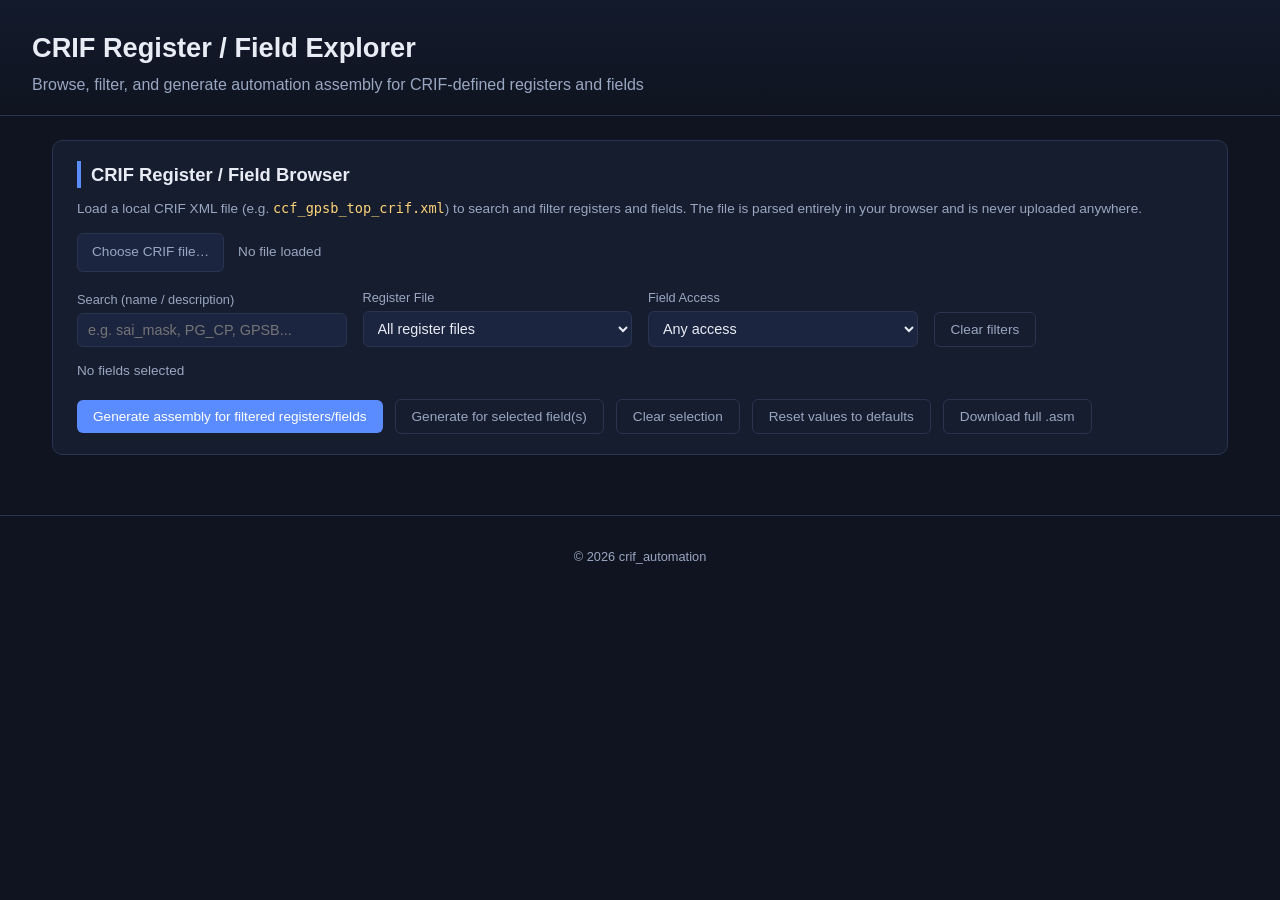
==== index.html @ 4da5307a "Initial commit: CRIF register/field explorer + assembly generator" ====
<!DOCTYPE html>
<html lang="en">
<head>
  <meta charset="UTF-8">
  <meta name="viewport" content="width=device-width, initial-scale=1.0">
  <title>x86 Instruction Automation Script Builder</title>
  <link rel="stylesheet" href="styles.css">
</head>
<body>
  <header class="app-header">
    <h1>CRIF Register / Field Explorer</h1>
    <p class="subtitle">Browse, filter, and generate automation assembly for CRIF-defined registers and fields</p>
  </header>

  <main class="app-main">
    <section class="panel panel-crif">
      <h2>CRIF Register / Field Browser</h2>
      <p class="hint">Load a local CRIF XML file (e.g. <code>ccf_gpsb_top_crif.xml</code>) to search and filter
        registers and fields. The file is parsed entirely in your browser and is never uploaded anywhere.</p>

      <div class="crif-controls">
        <label for="crifFileInput" class="file-label">
          <span>Choose CRIF file&hellip;</span>
          <input type="file" id="crifFileInput" accept=".xml">
        </label>
        <span id="crifFileStatus" class="crif-status">No file loaded</span>
      </div>

      <div class="crif-filters" hidden id="crifFilters">
        <div class="field">
          <label for="crifSearch">Search (name / description)</label>
          <input type="text" id="crifSearch" placeholder="e.g. sai_mask, PG_CP, GPSB...">
        </div>
        <div class="field">
          <label for="crifRegisterFileSelect">Register File</label>
          <select id="crifRegisterFileSelect">
            <option value="">All register files</option>
          </select>
        </div>
        <div class="field">
          <label for="crifAccessSelect">Field Access</label>
          <select id="crifAccessSelect">
            <option value="">Any access</option>
          </select>
        </div>
        <div class="field">
          <button type="button" id="crifClearBtn" class="secondary">Clear filters</button>
        </div>
      </div>

      <p class="crif-result-count" id="crifResultCount"></p>
      <p class="crif-status" id="crifSelectedFieldLabel">No fields selected</p>

      <div class="crif-table-wrap" id="crifTableWrap" hidden>
        <table id="crifTable">
          <thead>
            <tr>
              <th>Select</th>
              <th data-key="registerFile">Register File</th>
              <th data-key="registerName">Register</th>
              <th data-key="addressOffset">Offset</th>
              <th data-key="fieldName">Field</th>
              <th data-key="access">Access</th>
              <th data-key="bitOffset">Bit Offset</th>
              <th data-key="bitWidth">Bit Width</th>
              <th data-key="reset">Reset (default)</th>
              <th>Value to Write</th>
              <th data-key="description">Description</th>
            </tr>
          </thead>
          <tbody id="crifTableBody"></tbody>
        </table>
      </div>

      <div class="crif-asm-controls" id="crifAsmControls" hidden>
        <button type="button" id="crifGenAsmBtn">Generate assembly for filtered registers/fields</button>
        <button type="button" id="crifGenSelectedAsmBtn" class="secondary">Generate for selected field(s)</button>
        <button type="button" id="crifClearSelectionBtn" class="secondary">Clear selection</button>
        <button type="button" id="crifResetValuesBtn" class="secondary">Reset values to defaults</button>
        <button type="button" id="crifDownloadAsmBtn" class="secondary">Download full .asm</button>
        <span class="crif-status" id="crifAsmStatus"></span>
      </div>
      <pre id="crifAsmOutput" class="crif-asm-output" hidden><code id="crifAsmCode"></code></pre>
    </section>
  </main>

  <footer class="app-footer">
    <p>&copy; 2026 crif_automation</p>
  </footer>

  <script src="app.js"></script>
</body>
</html>
---- styles.css ----
:root {
  --bg: #0f1420;
  --panel: #161d2e;
  --panel2: #1c2540;
  --text: #e8ecf5;
  --muted: #9aa7c2;
  --accent: #5b8cff;
  --border: #2a3450;
}

* { box-sizing: border-box; }

body {
  margin: 0;
  font-family: 'Segoe UI', Calibri, Arial, sans-serif;
  background: var(--bg);
  color: var(--text);
  line-height: 1.5;
}

.app-header {
  padding: 28px 32px 18px;
  border-bottom: 1px solid var(--border);
  background: linear-gradient(180deg, #131a2b, #0f1420);
}

.app-header h1 { margin: 0 0 4px; font-size: 1.7rem; }
.app-header .subtitle { margin: 0; color: var(--muted); }

.app-main {
  max-width: 1240px;
  margin: 0 auto;
  padding: 24px 32px 60px;
  display: flex;
  flex-direction: column;
  gap: 28px;
}

.panel {
  background: var(--panel);
  border: 1px solid var(--border);
  border-radius: 10px;
  padding: 20px 24px;
}

.panel h2 {
  font-size: 1.15rem;
  border-left: 4px solid var(--accent);
  padding-left: 10px;
  margin: 0 0 14px;
}

label { display: block; font-size: 0.8rem; color: var(--muted); margin: 12px 0 4px; }

textarea, select, input[type="text"] {
  width: 100%;
  background: var(--panel2);
  color: var(--text);
  border: 1px solid var(--border);
  border-radius: 6px;
  padding: 8px 10px;
  font-size: 0.9rem;
  font-family: inherit;
}

textarea:focus, select:focus, input:focus { outline: 2px solid var(--accent); }

button {
  background: var(--accent);
  color: #fff;
  border: none;
  border-radius: 6px;
  padding: 9px 16px;
  font-size: 0.85rem;
  cursor: pointer;
  margin-top: 14px;
}

button.secondary {
  background: transparent;
  border: 1px solid var(--border);
  color: var(--muted);
  margin-top: 0;
}

.hint { color: var(--muted); font-size: 0.85rem; margin-top: -4px; }
.hint code { color: #ffd479; }

.crif-controls {
  display: flex;
  align-items: center;
  gap: 14px;
  margin: 10px 0 16px;
}

.file-label {
  display: inline-flex;
  align-items: center;
  gap: 8px;
  background: var(--panel2);
  border: 1px solid var(--border);
  border-radius: 6px;
  padding: 8px 14px;
  cursor: pointer;
  font-size: 0.85rem;
  margin: 0;
}

.file-label input[type="file"] {
  display: none;
}

.crif-status { color: var(--muted); font-size: 0.85rem; }
.crif-status.ok { color: #6fd88a; }
.crif-status.err { color: #e26d6d; }

.crif-filters {
  display: flex;
  flex-wrap: wrap;
  gap: 16px;
  align-items: flex-end;
  margin-bottom: 12px;
}

.crif-filters .field { flex: 1 1 200px; margin: 0; }
.crif-filters label { margin: 0 0 4px; }

.crif-result-count { color: var(--muted); font-size: 0.85rem; margin: 0 0 8px; }

.crif-table-wrap {
  max-height: 560px;
  overflow: auto;
  border: 1px solid var(--border);
  border-radius: 8px;
}

#crifTable {
  width: 100%;
  border-collapse: collapse;
  font-size: 0.8rem;
}

#crifTable thead th {
  position: sticky;
  top: 0;
  background: #1a2338;
  text-align: left;
  padding: 8px 10px;
  border-bottom: 2px solid var(--border);
  white-space: nowrap;
  cursor: pointer;
}

#crifTable tbody td {
  padding: 6px 10px;
  border-bottom: 1px solid var(--border);
  vertical-align: top;
}

#crifTable tbody tr:hover { background: #1a2338; }

.crif-value-input {
  width: 90px;
  background: var(--panel2);
  border: 1px solid var(--border);
  color: var(--text);
  border-radius: 4px;
  padding: 3px 6px;
  font-family: 'Cascadia Code', Consolas, monospace;
  font-size: 0.78rem;
}

.crif-value-input.overridden { border-color: var(--accent); }
.crif-value-input.invalid { border-color: #e0546c; }


.crif-asm-controls {
  display: flex;
  align-items: center;
  gap: 12px;
  margin-top: 18px;
}

.crif-asm-controls button { margin-top: 0; }

.crif-asm-output {
  background: var(--panel2);
  border: 1px solid var(--border);
  border-radius: 6px;
  padding: 14px;
  margin-top: 14px;
  max-height: 480px;
  overflow: auto;
  font-size: 0.8rem;
  white-space: pre;
}

.app-footer {
  text-align: center;
  color: var(--muted);
  font-size: 0.8rem;
  padding: 18px;
  border-top: 1px solid var(--border);
}
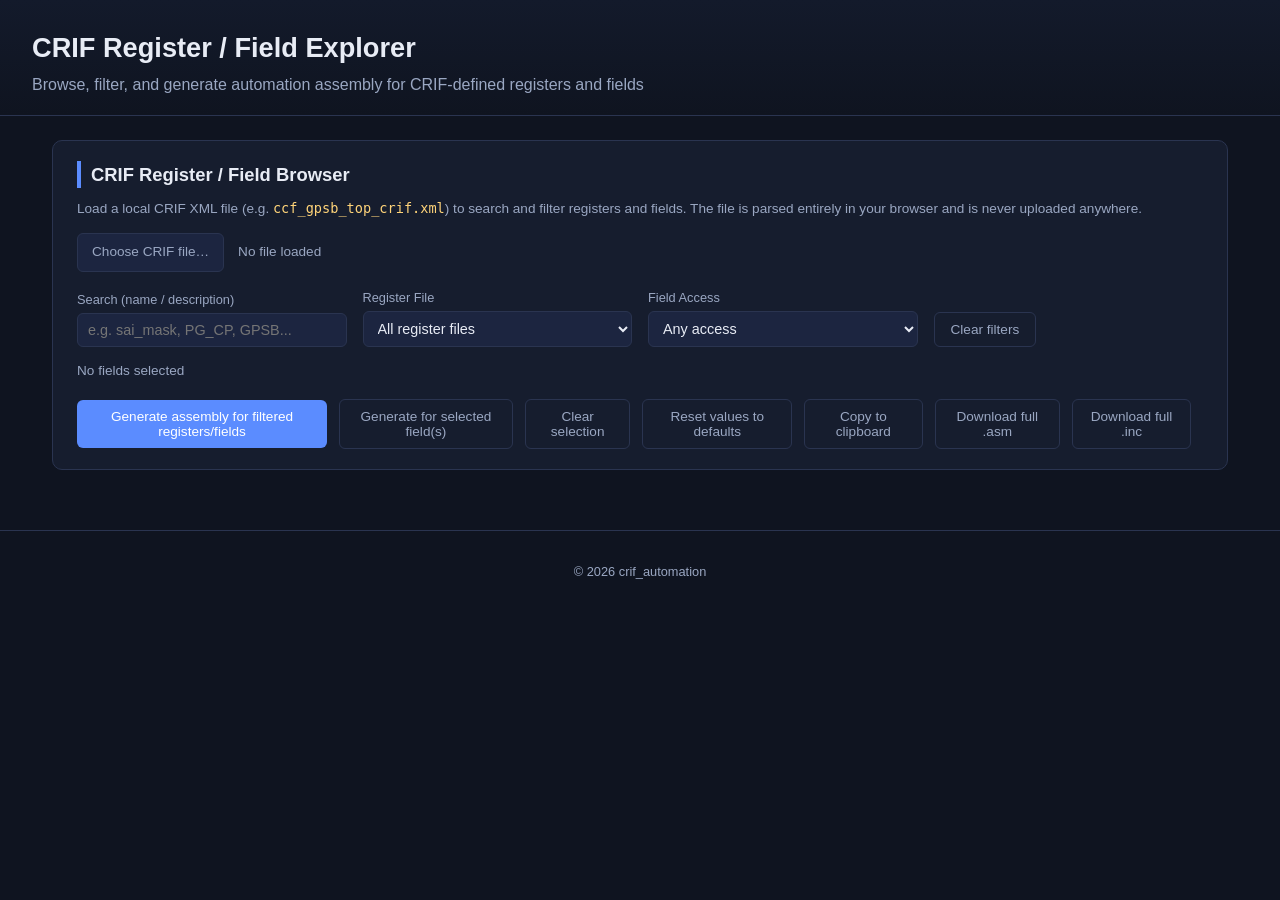
==== commit fe4e449b: "Add copy-to-clipboard and .inc download options for generated assembly" ====
--- a/index.html
+++ b/index.html
@@ -77,7 +77,9 @@
         <button type="button" id="crifGenSelectedAsmBtn" class="secondary">Generate for selected field(s)</button>
         <button type="button" id="crifClearSelectionBtn" class="secondary">Clear selection</button>
         <button type="button" id="crifResetValuesBtn" class="secondary">Reset values to defaults</button>
+        <button type="button" id="crifCopyAsmBtn" class="secondary">Copy to clipboard</button>
         <button type="button" id="crifDownloadAsmBtn" class="secondary">Download full .asm</button>
+        <button type="button" id="crifDownloadIncBtn" class="secondary">Download full .inc</button>
         <span class="crif-status" id="crifAsmStatus"></span>
       </div>
       <pre id="crifAsmOutput" class="crif-asm-output" hidden><code id="crifAsmCode"></code></pre>
